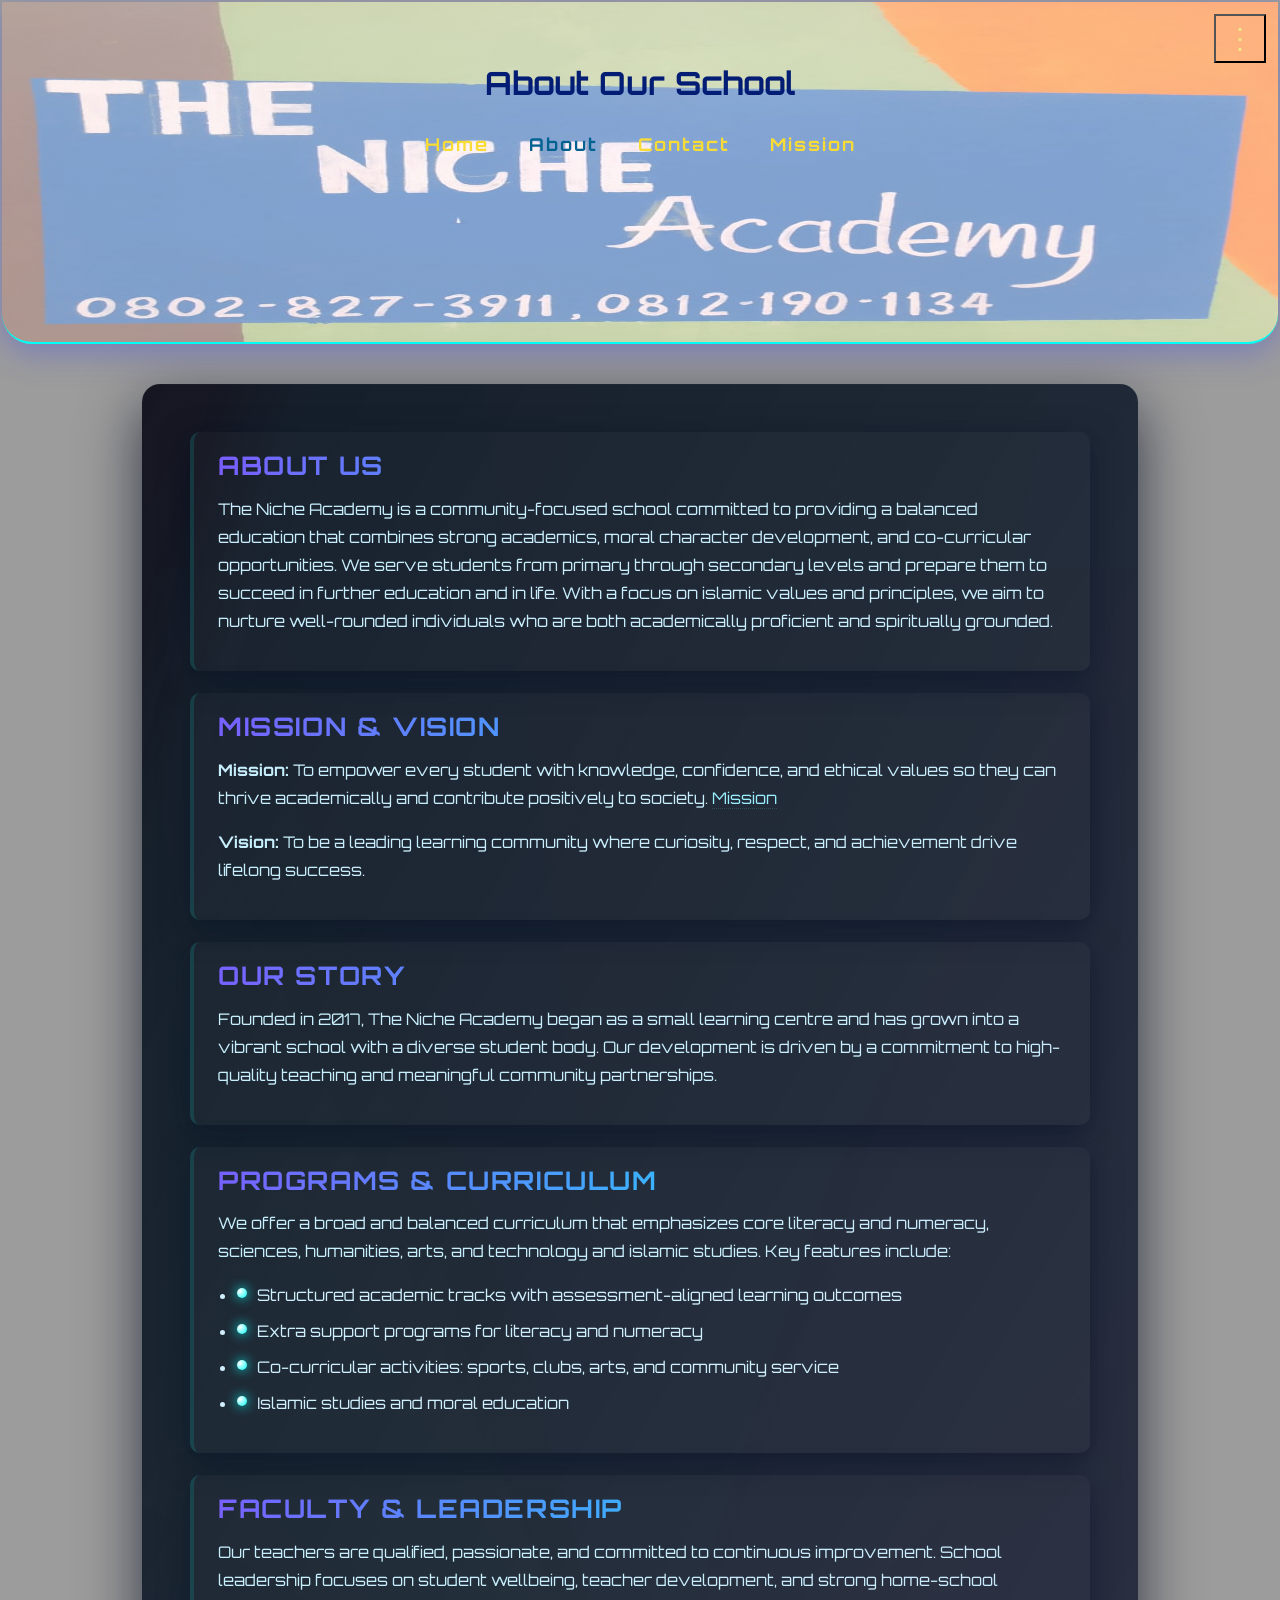
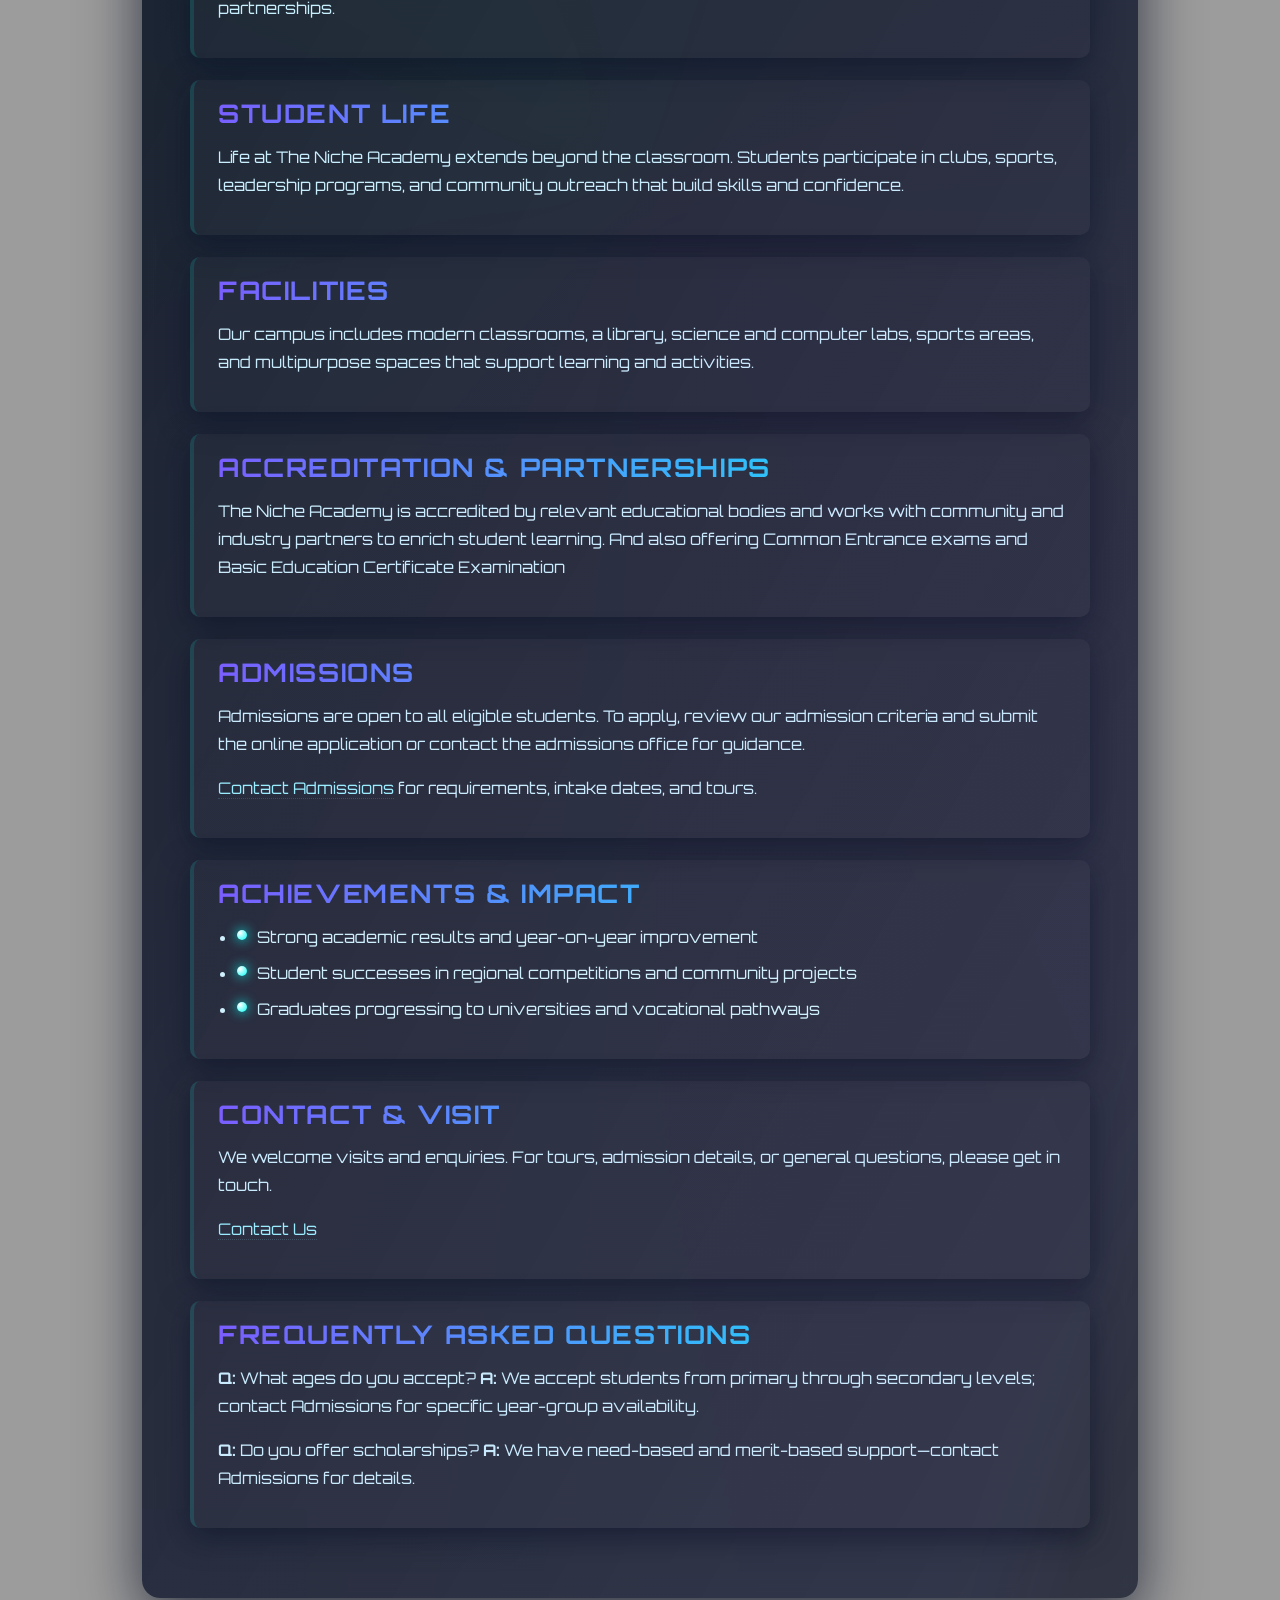
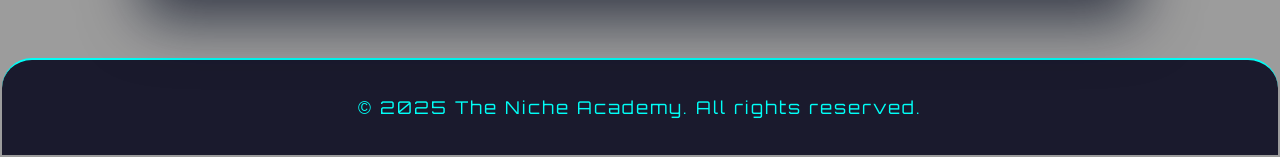
==== about.html @ 6a932c01 "Add files via upload this is the niche academy's website" ====
<!DOCTYPE html>
<html lang="en">
<head>
    <meta charset="UTF-8">
    <meta name="viewport" content="width=device-width, initial-scale=1.0">
    <title>About Us -The Niche Academy</title>
    <link rel="stylesheet" href="style.css">
</head>
<body>
    <header>
        <h1>About Our School</h1>
        <div id="hor">
            <ul >
                <li><a href="index.html">Home</a></li>
                <li><a href="about.html">About</a></li>
                <li><a href="contact.html">Contact</a></li>
                <li><a href="mission.html">Mission</a></li>                
            </ul>
        </div>
        <nav>
            <ul>
                <li><a href="index.html">Home</a></li>
                <li><a href="about.html">About</a></li>
                <li><a href="contact.html">Contact</a></li>
                <li><a href="mission.html">Mission</a></li>
            </ul>
        </nav>
        <button id="menuToggle" class="menu-button" aria-label="Toggle menu" aria-expanded="false">⋮</button>
    </header>
<main id="about">
        <section id="overview">
            <h2>About Us</h2>
            <p>The Niche Academy is a community-focused school committed to providing a balanced education that combines strong academics, moral character development, and co-curricular opportunities. We serve students from primary through secondary levels and prepare them to succeed in further education and in life. With a focus on islamic values and principles, we aim to nurture well-rounded individuals who are both academically proficient and spiritually grounded.</p>
        </section>

        <section id="mission-vision">
            <h2>Mission &amp; Vision</h2>
            <p><strong>Mission:</strong> To empower every student with knowledge, confidence, and ethical values so they can thrive academically and contribute positively to society. <a href="mission.html">Mission</a></p> 
            <p><strong>Vision:</strong> To be a leading learning community where curiosity, respect, and achievement drive lifelong success.</p>
        </section>

        <section id="history">
            <h2>Our Story</h2>
            <p>Founded in 2017, The Niche Academy began as a small learning centre and has grown into a vibrant school with a diverse student body. Our development is driven by a commitment to high-quality teaching and meaningful community partnerships.</p>
        </section>

        <section id="programs">
            <h2>Programs &amp; Curriculum</h2>
            <p>We offer a broad and balanced curriculum that emphasizes core literacy and numeracy, sciences, humanities, arts, and technology and islamic studies. Key features include:</p>
            <ul>
                <li>Structured academic tracks with assessment-aligned learning outcomes</li>
                <li>Extra support programs for literacy and numeracy</li>
                <li>Co-curricular activities: sports, clubs, arts, and community service</li>
                <li>Islamic studies and moral education</li>
            </ul>
        </section>

        <section id="faculty">
            <h2>Faculty &amp; Leadership</h2>
            <p>Our teachers are qualified, passionate, and committed to continuous improvement. School leadership focuses on student wellbeing, teacher development, and strong home-school partnerships.</p>
        </section>

        <section id="student-life">
            <h2>Student Life</h2>
            <p>Life at The Niche Academy extends beyond the classroom. Students participate in clubs, sports, leadership programs, and community outreach that build skills and confidence.</p>
        </section>

        <section id="facilities">
            <h2>Facilities</h2>
            <p>Our campus includes modern classrooms, a library, science and computer labs, sports areas, and multipurpose spaces that support learning and activities.</p>
        </section>

        <section id="accreditation">
            <h2>Accreditation &amp; Partnerships</h2>
            <p>The Niche Academy is accredited by relevant educational bodies and works with community and industry partners to enrich student learning. And also offering Common Entrance exams and Basic Education Certificate Examination</p>
        </section>

        <section id="admissions">
            <h2>Admissions</h2>
            <p>Admissions are open to all eligible students. To apply, review our admission criteria and submit the online application or contact the admissions office for guidance.</p>
            <p><a href="contact.html">Contact Admissions</a> for requirements, intake dates, and tours.</p>
        </section>

        <section id="achievements">
            <h2>Achievements &amp; Impact</h2>
            <ul>
                <li>Strong academic results and year-on-year improvement</li>
                <li>Student successes in regional competitions and community projects</li>
                <li>Graduates progressing to universities and vocational pathways</li>
            </ul>
        </section>

        <section id="contact">
            <h2>Contact &amp; Visit</h2>
            <p>We welcome visits and enquiries. For tours, admission details, or general questions, please get in touch.</p>
            <p><a href="contact.html">Contact Us</a></p>
        </section>

        <section id="faq">
            <h2>Frequently Asked Questions</h2>
            <p><strong>Q:</strong> What ages do you accept? <strong>A:</strong> We accept students from primary through secondary levels; contact Admissions for specific year-group availability.</p>
            <p><strong>Q:</strong> Do you offer scholarships? <strong>A:</strong> We have need-based and merit-based support—contact Admissions for details.</p>
        </section>
    </main>

    <div id="footer">
        <p>&copy; 2025 The Niche Academy. All rights reserved.</p>
    </div>
    <script src="script.js"></script>
</body>
</html>
---- style.css ----
@import url('https://fonts.googleapis.com/css2?family=Orbitron:wght@500;700&display=swap');
@import url('https://fonts.googleapis.com/css2?family=Raleway:ital,wght@0,100..900;1,100..900&display=swap');

body {
    font-family: 'Orbitron', 'Segoe UI', Arial, sans-serif;
    margin: 0;
    padding: 2px;
    background-color: #9c9c9c;
    color: #8bddfd;
    min-height: 100vh;
    display: grid;
}

#sec{
    font-family: 'Raleway', 'Segoe UI', Arial, sans-serif;
    display: flex;
    background-color: rgba(20, 20, 40, 0.95);
    box-shadow: 0px 0px 18px rgba(63, 74, 240, 0.37);
    border: 2px solid #00fff7;
    backdrop-filter: blur(4px); 
    border-radius: 10px;   
}

#hos {
    width: 180px;
    border-radius: 0%;
    height: 180px;
    display: flex;
    justify-content: end;
    padding-left: 170px;
}

header {
    background-image: linear-gradient(rgba(252, 252, 252, 0.499), rgba(252, 252, 252, 0.499)), url(pics/IMG-20251211-WA0004.jpg);
    height: 280px;
    position: relative;
    background-repeat: no-repeat;
    background-size: 100% 115%;
    border-bottom-left-radius: 30px;
    border-bottom-right-radius: 30px;
    color: #031d74;
    padding: 40px 0 20px 0;
    text-align: center;
    box-shadow: 0 8px 32px 0 rgba(63, 74, 240, 0.37);
    border-bottom: 2px solid #00fff7;
    backdrop-filter: blur(8px);
}

/* Menu button (three-dot) */
.menu-button {
    display: inline-flex;
    position: fixed;
    top: 12px;
    right: 12px; 
    background: transparent;
    color: rgb(245, 228, 134);
    font-size: 28px;
    padding: 6px 10px;
    cursor: pointer;
    align-items: center;
    justify-content: center;
    z-index: 2001; 
}

/* Make gallery images responsive */
.gallery img { 
    width: 100%; 
    height: auto; 
    max-width: 360px; 
}

.gallery .images { 
    flex-direction: column; 
    gap: 12px; 
}


#hor ul {
    list-style: none;
    padding: 0;
    margin: 0;
    display: flex;
    justify-content: center;
}
#hor ul li {
    display: block;
    margin: 8px 0;
}
#hor ul li a {
    color: #f8db35;
    text-decoration: none;
    font-weight: bold;
    font-size: 1.1em;
    letter-spacing: 2px;
    text-shadow: 10 0 30px #fafafd;
    margin: auto 20px;
}

#hor ul li a:hover {
    border-bottom: 2px solid #12078f;
    text-shadow: 0 0 15px #8888f5;
}

#hor ul li a.active {
    color: #016292;
    font-weight: bolder;
}

nav {
    position: absolute;
    right: 0;
    top: 0;
    height: 310px;
    width: 200px;
    background: rgba(20,20,40,0.95);
    padding: 20px 12px 12px 12px;
    box-shadow: -4px 0 24px rgba(0,0,0,0.4);
    z-index: 1000;
    justify-content: center;
    align-content: center;
    border-bottom-right-radius: 10%;
    
}
nav ul li{
    margin-bottom: 20px;
    font-size: large;
}

nav {
    transform: translateX(0);
    transition: transform 280ms ease, box-shadow 280ms ease, opacity 220ms ease;
}

nav ul li a:hover {
    border-bottom: 2px solid #1399ce;
}

nav ul li a.active {
    color: #35d0f7;
}

/* When the nav is collapsed we remove it from the page flow entirely */
body.nav-collapsed nav {
    display: none;
    visibility: hidden;
    pointer-events: none;
}

/* When collapsed remove the right padding on main so content uses full width */
body.nav-collapsed main {
    padding-right: 20px;
}

main {
    padding: 40px;
    background: rgba(255,255,255,0.05);
    margin: 40px auto;
    max-width: 900px;
    border-radius: 4px;
    box-shadow: 0 8px 32px 0 rgba(31, 38, 135, 0.37);
    backdrop-filter: blur(6px);
    flex-grow: 1;
}

section {
    margin-bottom: 40px;
}

.gallery {
    display: flex;
    flex-direction: column;
    align-items: center;
}
.gallery .images {
    display: flex;
    gap: 30px;
    margin-top: 20px;
}
.gallery img {
    width: 220px;
    height: 140px;
    object-fit: cover;
    border-radius: 1px;
    box-shadow: 0 0 24px #00fff7, 0 0 8px #fff inset;
    border: 2px solid #00fff7;
    transition: transform 0.3s, box-shadow 0.3s;
}
.gallery img:hover {
    transform: scale(1.08) rotate(-2deg);
    box-shadow: 0 0 32px #00fff7, 0 0 16px #fff inset;
}

.tagline {
    font-size: 1.5em;
    color: #00fff7;
    text-shadow: 0 0 12px #00fff7;
    margin-top: 10px;
}

#footer {
    background: rgba(20, 20, 40, 0.95);
    color: #00fff7;
    text-align: center;
    padding: 18px 0;
    width: 100%;
    bottom: 0px;
    font-size: 1.1em;
    letter-spacing: 2px;
    border-top: 2px solid #00fff7;
    margin-bottom: 0px;
    margin-top: 20px;
    border-top-left-radius: 30px;
    border-top-right-radius: 30px;
}

.contact{
    margin-bottom: 8px;
}

.cont{
    padding-bottom: 0px;
    background-image: url(pics/IMG-20251211-WA0007.jpg);
    background-repeat: no-repeat;
    background-size: 100% 100%;
    width: 500px;
    height: 300px;
    font-size: large;
    color: rgb(15, 15, 15);
    text-shadow: 0 0 10px #f8faf9;
    font-weight: bold;
    padding-right: 10px;
}

@media (max-width: 600px) {
  body { padding: 10px; }
  header { height: auto; padding: 18px 12px; background-size: cover; background-position: center; }
  nav ul { text-align: center; }
  nav ul li { display: block; margin: 8px 0; }
    nav ul li a { font-size: 1rem; letter-spacing: 1px; }
    /* menu-button positioning handled globally so it stays visible on all sizes */
    /* vertical side nav when open */
    body.menu-open nav {
        display: flex;
        position: fixed;
        left: 0;
        top: 0;
        bottom: 0;
        width: var(--nav-width);
        background: rgba(37, 37, 90, 0.98);
        padding: 80px 12px 12px 12px;
        flex-direction: column;
        gap: 12px;
        z-index: 10000;
        box-shadow: 2px 0 32px rgba(0,0,0,0.5);
        transform: translateX(0);
    }
    body.menu-open nav ul { display: flex; flex-direction: column; gap: 12px; padding: 0; margin: 0; overflow-y: auto; }
    body.menu-open nav ul li { display: block; margin: 0; }
    body.menu-open nav ul li a { font-size: 1.1rem; padding: 8px 12px; display: block; border-radius: 6px; }
    .menu-overlay { position: fixed; inset: 0; background: rgba(0,0,0,0.35); z-index: 9999; }
  main { padding: 16px; margin: 16px auto; max-width: 100%; }
  #sec { flex-direction: column; padding: 0; }
  .gallery .images { flex-direction: column; gap: 12px; }
  .gallery img { width: 100%; height: auto; max-width: 360px; }
  #hos { width: auto; height: auto; padding-left: 0; justify-content: center; }
  #footer, footer { font-size: 0.95rem; padding: 12px 8px; }
}

.freeme{
    padding: 10px;
    background: #c7f5f8;
    margin: 40px auto;
    max-width: 835px;
    border-radius: 4px;
    box-shadow: 0 8px 32px 0 rgba(31, 38, 135, 0.37);
    backdrop-filter: blur(6px);
    flex-grow: 1;
    font-family: 'Raleway', 'Segoe UI', Arial, sans-serif;
}

#intro{
    background-color: transparent;
    color: rgba(5, 5, 5, 0.986);
    font-weight: 500;
}

#lh{
    border-radius: 11px;
}

#acadpic{
    width: 180px;
    display: flex;
    border-radius: 5%;
    padding: 5px;
}

.headings{
    font-family: 'Orbitron', 'Segoe UI', Arial, sans-serif;
    padding-left: 300px;
    background-color: #f8faf9;
    border: 5px solid blue;
}

#academics{
    display: flex;
    margin-top: 0px;
}

#academic{
    padding: 20px;
    color: rgba(5, 5, 5, 0.986);
    padding-top: 60px;
}

#islampic{
    width: 180px;
    display: flex;
    border-radius: 5%;
    padding: 5px;
    justify-self: center;
    margin-top: 60px;
}

#labvid{
    width: 180px;
    display: flex;
    border-radius: 5%;
    padding: 5px;
    justify-self: center;
    height: 250px;
}

/* About page — scoped futuristic styling (applies only when main has id="about") */
main#about{
    --fut-bg-1: rgba(6,8,20,0.9);
    --fut-bg-2: rgba(4,10,30,0.7);
    --neon: #00fff7;
    --accent: #7c5cff;
    --muted: rgba(200,255,255,0.08);
    background: linear-gradient(120deg, var(--fut-bg-1), var(--fut-bg-2));
    padding: 48px;
    border-radius: 18px;
    color: #dffafe;
    position: relative;
    overflow: hidden;
    box-shadow: 0 20px 60px rgba(3,10,30,0.7), inset 0 1px 0 rgba(255,255,255,0.02);
}

main#about::before{
    content: "";
    position: absolute;
    inset: -30% -30%;
    background: conic-gradient(from 120deg at 50% 50%, rgba(124,92,255,0.06), rgba(0,255,247,0.04), rgba(124,92,255,0.06));
    transform: rotate(18deg);
    filter: blur(40px);
    opacity: 0.9;
    pointer-events: none;
    animation: drift 12s linear infinite;
}

@keyframes drift{
    from { transform: translateX(-8%) rotate(18deg); }
    to   { transform: translateX(8%) rotate(18deg); }
}

main#about h2{
    font-family: 'Orbitron', sans-serif;
    font-size: 1.6rem;
    margin: 0 0 8px 0;
    line-height: 1.05;
    background: linear-gradient(90deg, var(--accent), var(--neon));
    -webkit-background-clip: text;
    background-clip: text;
    color: transparent;
    text-transform: uppercase;
    letter-spacing: 1.6px;
}

main#about p, main#about li{
    color: #cfeffd;
    line-height: 1.75;
}

main#about section{
    background: rgba(255,255,255,0.02);
    border-left: 4px solid rgba(0,255,247,0.12);
    padding: 20px 24px;
    margin-bottom: 22px;
    border-radius: 10px;
    box-shadow: 0 8px 30px rgba(3,10,30,0.55);
    transition: transform .28s ease, box-shadow .28s ease, border-color .28s ease;
}

main#about section:hover{
    transform: translateY(-6px);
    box-shadow: 0 20px 60px rgba(0,0,0,0.55), 0 0 28px rgba(0,255,247,0.03);
    border-left-color: var(--neon);
}

main#about ul{ padding-left: 1.2rem; }

main#about ul li{ margin-bottom: 8px; position: relative; padding-left: 20px; }

main#about ul li::before{
    content: '';
    position: absolute;
    left: 0;
    top: 7px;
    width: 10px;
    height: 10px;
    border-radius: 50%;
    background: radial-gradient(circle at 30% 30%, #fff, var(--neon));
    box-shadow: 0 0 12px var(--neon);
}

main#about a, main#about address a{ color: #9ef0ff; text-decoration: none; border-bottom: 1px dotted rgba(158,240,255,0.16); transition: color .18s ease, text-shadow .18s ease; }
main#about a:hover{ color: #ffffff; text-shadow: 0 0 14px var(--neon); }

main#about .glow-cta{
    display: inline-block;
    padding: 10px 16px;
    background: linear-gradient(90deg, rgba(124,92,255,0.08), rgba(0,255,247,0.04));
    border: 1px solid rgba(0,255,247,0.18);
    color: #eaffff;
    border-radius: 10px;
    box-shadow: 0 8px 40px rgba(124,92,255,0.04), inset 0 1px 0 rgba(255,255,255,0.02);
    text-transform: uppercase;
    letter-spacing: 1px;
    font-weight: 700;
}

@media (max-width: 600px){
    main#about{ padding: 20px; }
    main#about h2{ font-size: 1.25rem; }
}
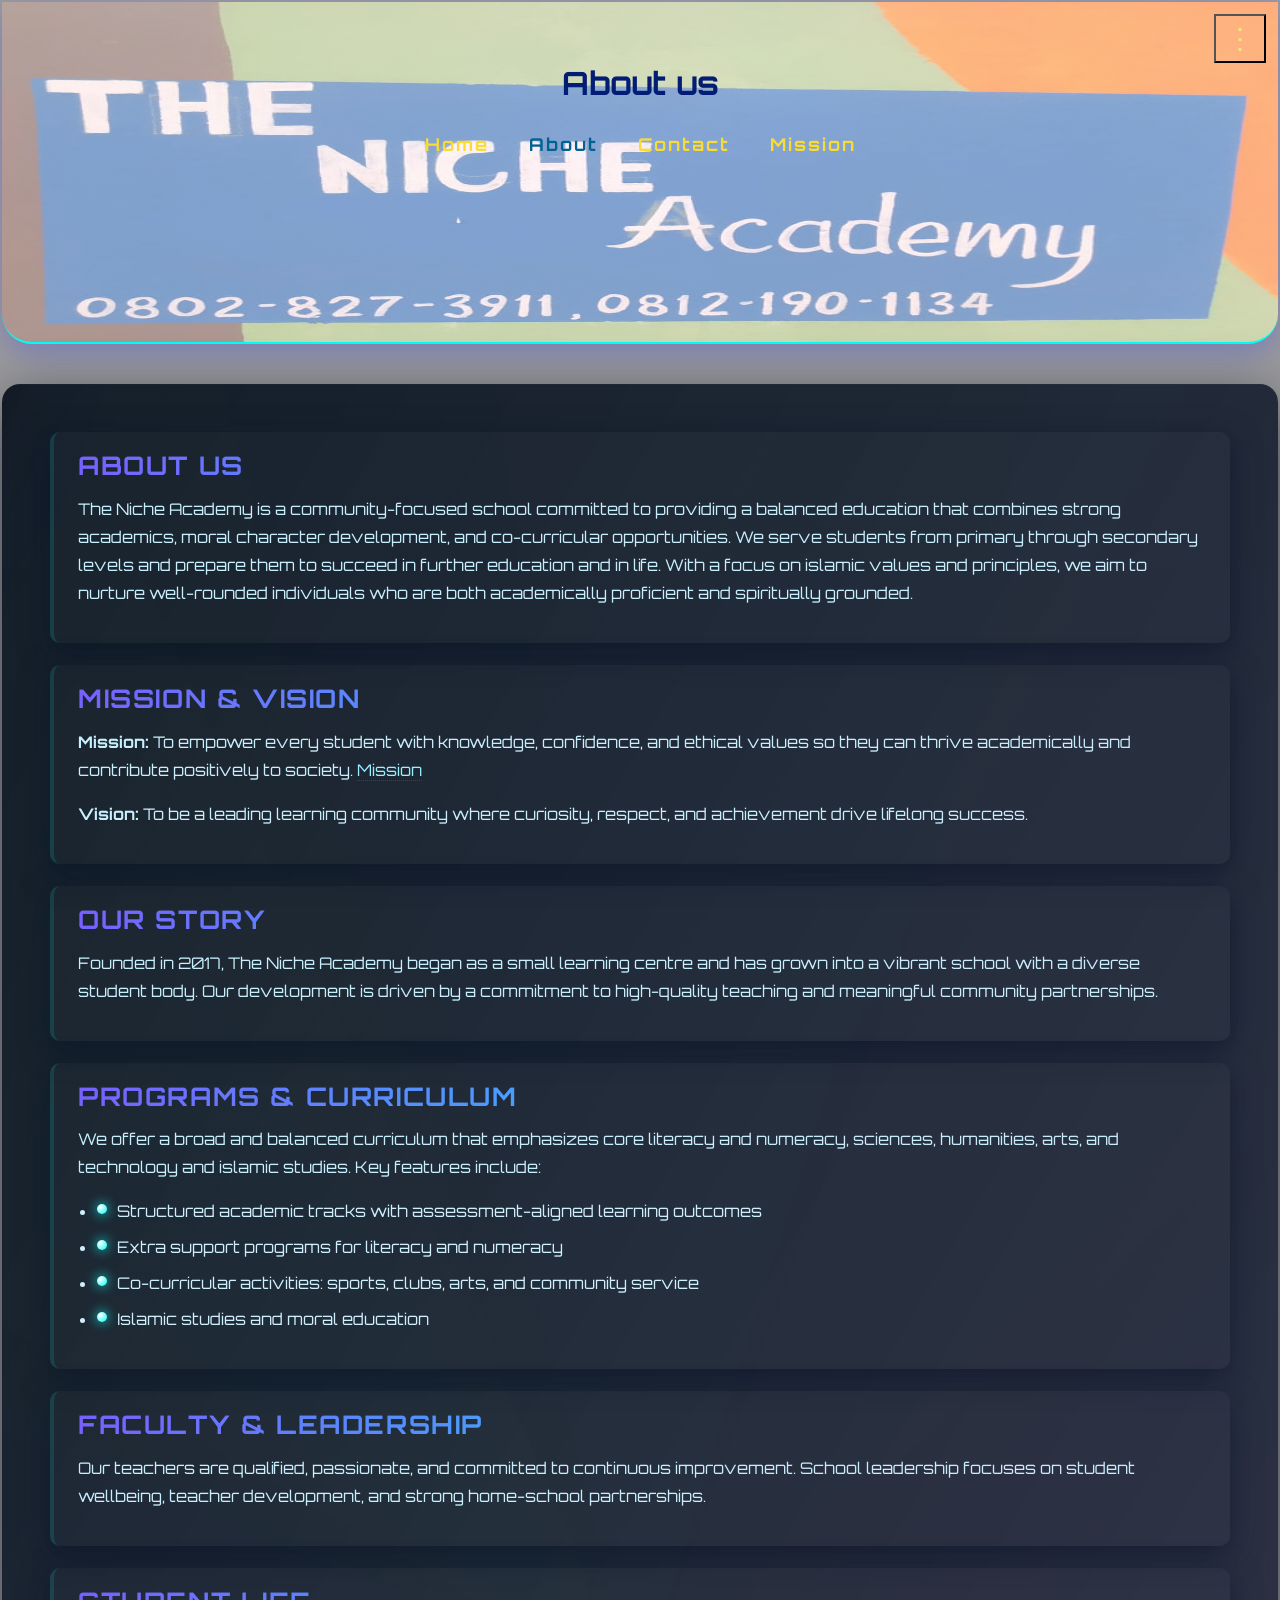
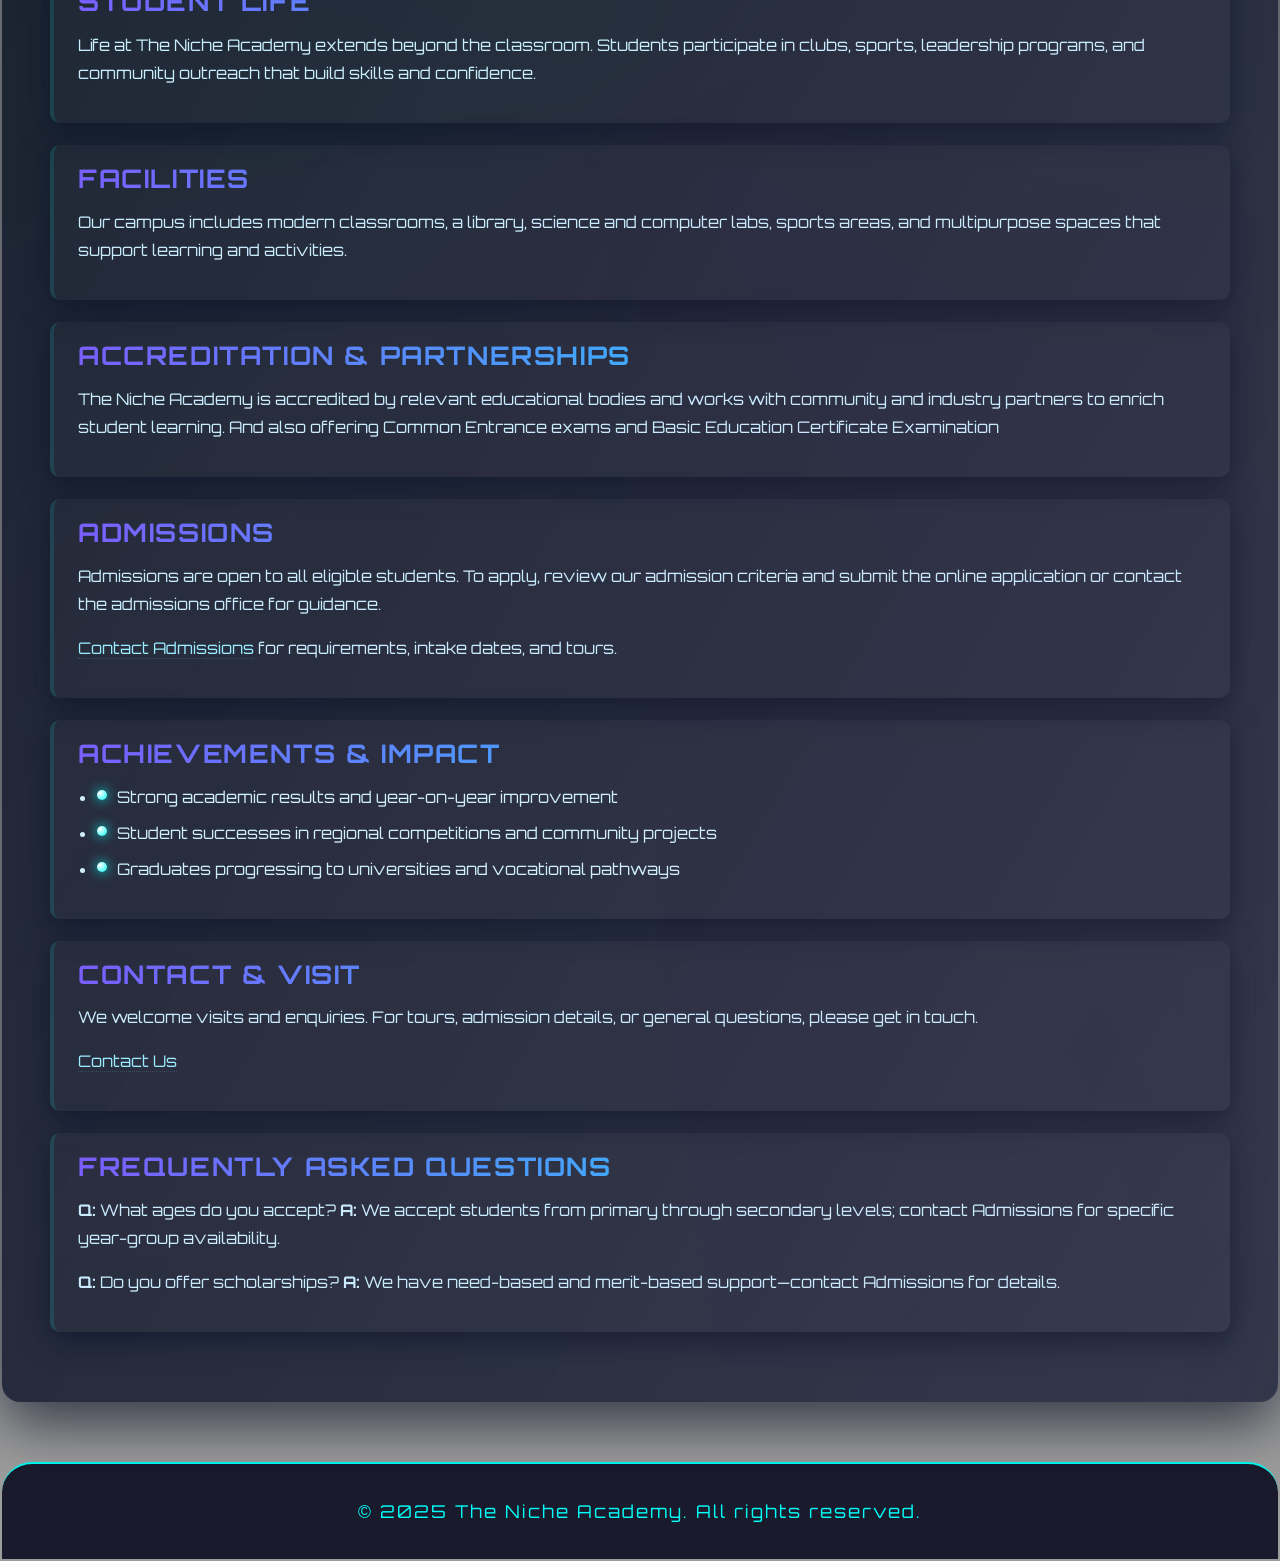
==== commit e9fc01fe: "The niche academy the niche academy" ====
--- a/about.html
+++ b/about.html
@@ -7,8 +7,9 @@
     <link rel="stylesheet" href="style.css">
 </head>
 <body>
-    <header>
-        <h1>About Our School</h1>
+    <header class="futuristic-header">
+        <div class="hero-glow"></div>
+        <h1 class="futuristic-title">About us</h1>
         <div id="hor">
             <ul >
                 <li><a href="index.html">Home</a></li>
--- a/style.css
+++ b/style.css
@@ -176,15 +176,7 @@
     gap: 30px;
     margin-top: 20px;
 }
-.gallery img {
-    width: 220px;
-    height: 140px;
-    object-fit: cover;
-    border-radius: 1px;
-    box-shadow: 0 0 24px #00fff7, 0 0 8px #fff inset;
-    border: 2px solid #00fff7;
-    transition: transform 0.3s, box-shadow 0.3s;
-}
+
 .gallery img:hover {
     transform: scale(1.08) rotate(-2deg);
     box-shadow: 0 0 32px #00fff7, 0 0 16px #fff inset;
@@ -221,9 +213,10 @@
     padding-bottom: 0px;
     background-image: url(pics/IMG-20251211-WA0007.jpg);
     background-repeat: no-repeat;
-    background-size: 100% 100%;
-    width: 500px;
-    height: 300px;
+    width: 100%;
+    max-width: 500px;
+    min-height: 300px;
+    background-size: cover;
     font-size: large;
     color: rgb(15, 15, 15);
     text-shadow: 0 0 10px #f8faf9;
@@ -232,38 +225,23 @@
 }
 
 @media (max-width: 600px) {
-  body { padding: 10px; }
-  header { height: auto; padding: 18px 12px; background-size: cover; background-position: center; }
-  nav ul { text-align: center; }
-  nav ul li { display: block; margin: 8px 0; }
+    body { padding: 4px; }
+    header { height: auto; padding: 12px 4px; background-size: cover; background-position: center; }
+    nav ul { text-align: center; }
+    nav ul li { display: block; margin: 8px 0; }
     nav ul li a { font-size: 1rem; letter-spacing: 1px; }
-    /* menu-button positioning handled globally so it stays visible on all sizes */
-    /* vertical side nav when open */
-    body.menu-open nav {
-        display: flex;
-        position: fixed;
-        left: 0;
-        top: 0;
-        bottom: 0;
-        width: var(--nav-width);
-        background: rgba(37, 37, 90, 0.98);
-        padding: 80px 12px 12px 12px;
-        flex-direction: column;
-        gap: 12px;
-        z-index: 10000;
-        box-shadow: 2px 0 32px rgba(0,0,0,0.5);
-        transform: translateX(0);
-    }
-    body.menu-open nav ul { display: flex; flex-direction: column; gap: 12px; padding: 0; margin: 0; overflow-y: auto; }
-    body.menu-open nav ul li { display: block; margin: 0; }
-    body.menu-open nav ul li a { font-size: 1.1rem; padding: 8px 12px; display: block; border-radius: 6px; }
-    .menu-overlay { position: fixed; inset: 0; background: rgba(0,0,0,0.35); z-index: 9999; }
-  main { padding: 16px; margin: 16px auto; max-width: 100%; }
-  #sec { flex-direction: column; padding: 0; }
-  .gallery .images { flex-direction: column; gap: 12px; }
-  .gallery img { width: 100%; height: auto; max-width: 360px; }
-  #hos { width: auto; height: auto; padding-left: 0; justify-content: center; }
-  #footer, footer { font-size: 0.95rem; padding: 12px 8px; }
+    #hor { display: none; }
+    .feature { flex-direction: column; align-items: stretch; gap: 8px; }
+    .feature-img, .feature-video { width: 100%; max-width: 320px; margin: 0 auto; }
+    .feature-content { padding: 0; }
+    .freeme { padding: 6px; margin: 10px auto; max-width: 100%; }
+    .headings { padding: 8px 2px; font-size: 1.1em; text-align: center; }
+    main { padding: 8px; margin: 8px auto; max-width: 100%; }
+    #sec { flex-direction: column; padding: 0; }
+    .gallery .images { flex-direction: column; gap: 12px; }
+    .gallery img { width: 100%; height: auto; max-width: 320px; }
+    #hos { width: auto; height: auto; padding-left: 0; justify-content: center; }
+    #footer, footer { font-size: 0.95rem; padding: 8px 4px; }
 }
 
 .freeme{
@@ -297,7 +275,7 @@
 
 .headings{
     font-family: 'Orbitron', 'Segoe UI', Arial, sans-serif;
-    padding-left: 300px;
+    padding-left: 20px;
     background-color: #f8faf9;
     border: 5px solid blue;
 }
@@ -434,3 +412,39 @@
     main#about{ padding: 20px; }
     main#about h2{ font-size: 1.25rem; }
 }
+
+@media (max-width: 600px) {
+  body.menu-open nav {
+    display: flex;
+  }
+
+  body:not(.menu-open) nav {
+    display: none;
+  }
+}
+
+/* Desktop: allow collapsing nav via .menu-open toggle (click three-dots or outside) */
+@media (min-width: 1025px) {
+    body.menu-open nav {
+        display: block; /* keep original layout; nav uses fixed positioning */
+    }
+
+    body:not(.menu-open) nav {
+        display: none;
+    }
+
+    /* Ensure menu button is visible on desktop */
+    .menu-button {
+        display: inline-flex;
+    }
+}
+
+main,
+section,
+header,
+.gallery,
+#sec,
+.freeme {
+  max-width: 100%;
+  overflow-x: hidden;
+}
